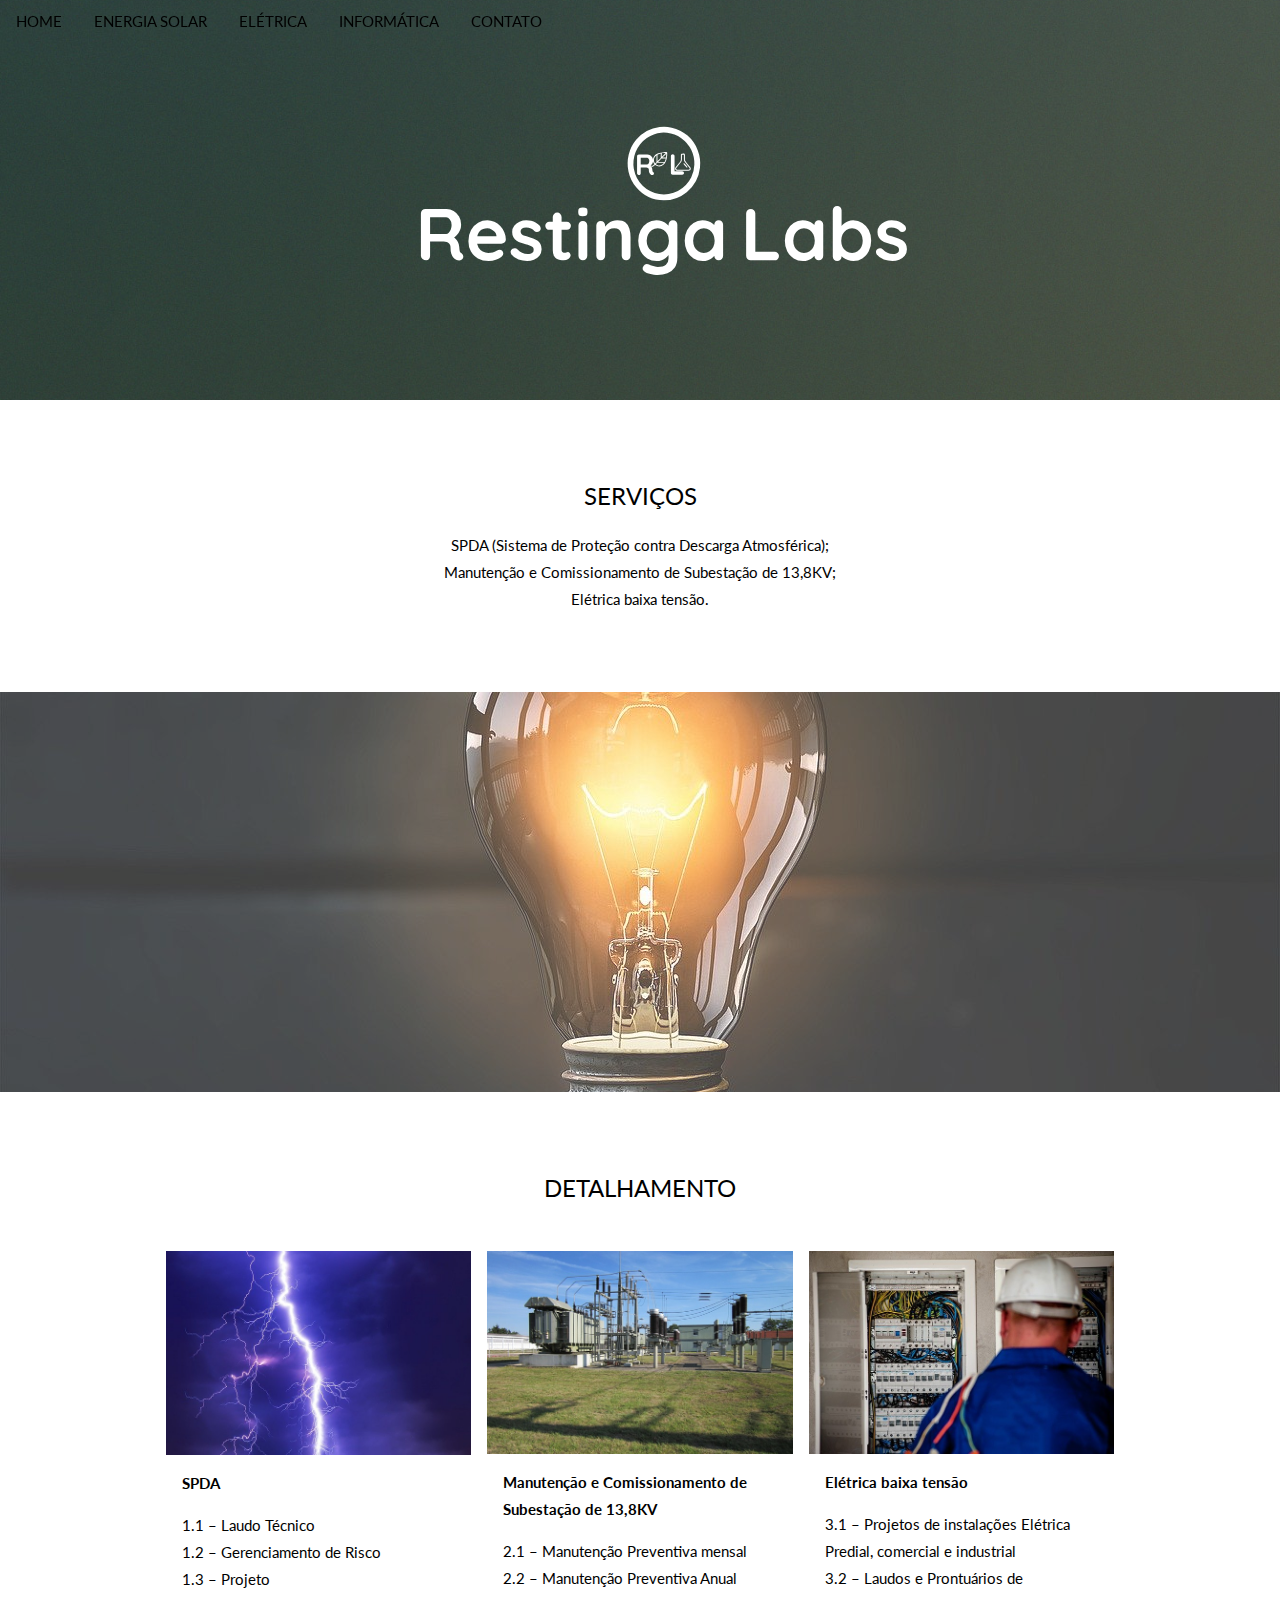
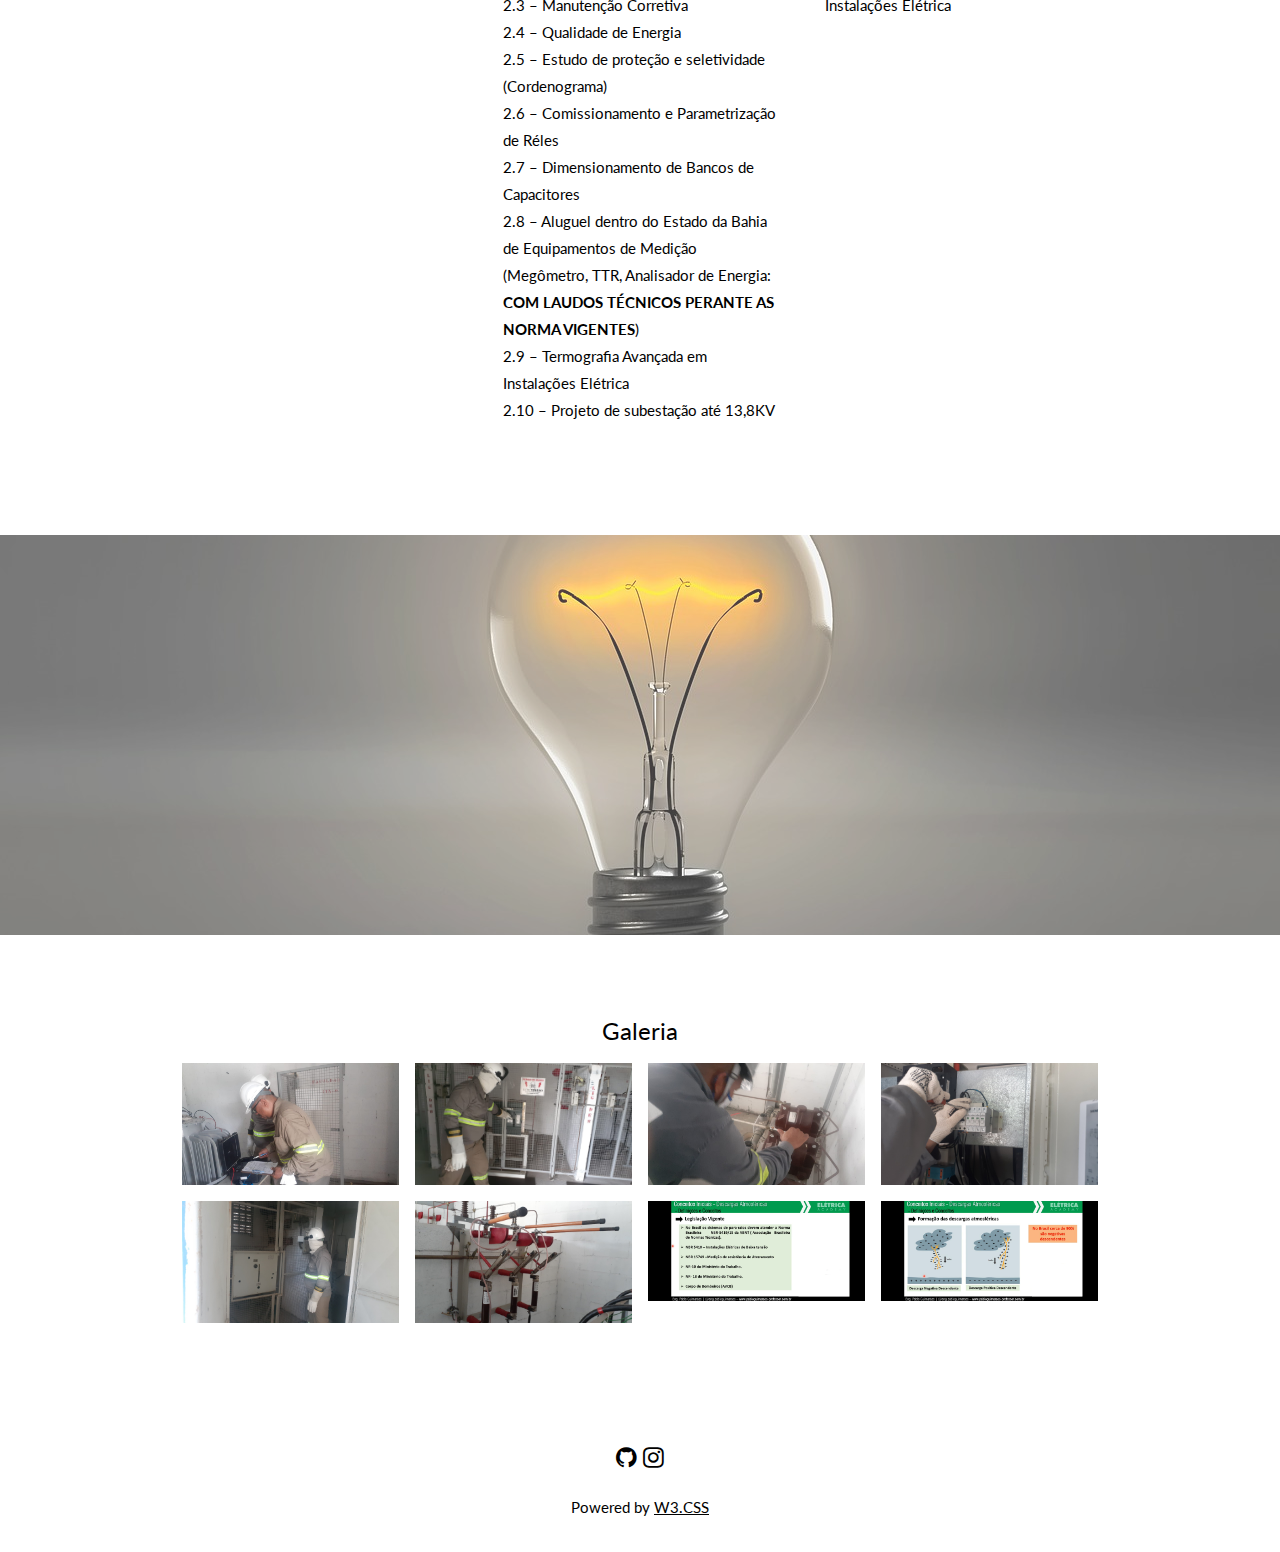
==== eletrica.html @ 57817022 "Primeiro commit" ====
<!DOCTYPE html>
<html lang="pt-br">

<head>
  <title>Restinga Labs - Elétrica</title>
  <meta charset="UTF-8">
  <meta name="viewport" content="width=device-width, initial-scale=1">
  <link rel="stylesheet" href="css/w3.css">
  <link rel="stylesheet" href="css/style.css">
  <link rel="stylesheet" href="https://fonts.googleapis.com/css?family=Lato">
  <link rel="stylesheet" href="https://cdnjs.cloudflare.com/ajax/libs/font-awesome/4.7.0/css/font-awesome.min.css">
  <link rel="icon" href="/images/icons/logo-reslab.svg" sizes="48x48">
  <meta name="description"
    content="Solução em Energia Solar, Elétrica, Sistema de Proteção contra Descarga Atmosférica, Manuteção e Comissionamento de Subestação de 13,8 KV, Desenvolvimento de Sites, Suporte em Linux " />
  <meta name="keywords"
    content="restinga labs, energia solar, energia fotovoltaica, venda de kits fotovoltaico, instalação, manutenção, sistema de proteção contra descarga atmosférica, spda, elétrica, baixa tensão, subestação, linux, desenvolvimento de sites" />
</head>

<body>

  <!-- Navbar (sit on top) -->
  <div class="w3-top">
    <div class="w3-bar" id="myNavbar">
      <a class="w3-bar-item w3-button w3-hide-medium w3-hide-large w3-right w3-round-xxlarge" href="javascript:void(0);"
        onclick="toggleFunction()" title="Toggle Navigation Menu">
        <i class="fa fa-bars"></i>
      </a>
      <a href="index.html" class="w3-bar-item w3-button w3-round-xxlarge">HOME</a>
      <!-- <a href="#servicos" class="w3-bar-item w3-button w3-hide-small w3-round-xxlarge">SERVIÇOS</a> -->
      <a href="solar.html" class="w3-bar-item w3-button w3-hide-small w3-round-xxlarge">ENERGIA SOLAR</a>
      <a href="eletrica.html" class="w3-bar-item w3-button w3-hide-small w3-round-xxlarge">ELÉTRICA</a>
      <a href="informatica.html" class="w3-bar-item w3-button w3-hide-small w3-round-xxlarge">INFORMÁTICA</a>
      <a href="index.html#contact" class="w3-bar-item w3-button w3-hide-small w3-round-xxlarge">CONTATO</a>
    </div>

    <!-- Navbar on small screens -->
    <div id="navDemo" class="w3-bar-block w3-white w3-hide w3-hide-large w3-hide-medium">
      <!-- <a href="#servicos" class="w3-bar-item w3-button" onclick="toggleFunction()">SERVIÇOS</a> -->
      <a href="solar.html" class="w3-bar-item w3-button" onclick="toggleFunction()">ENERGIA SOLAR</a>
      <a href="eletrica.html" class="w3-bar-item w3-button" onclick="toggleFunction()">ELÉTRICA</a>
      <a href="informatica.html" class="w3-bar-item w3-button" onclick="toggleFunction()">INFORMÁTICA</a>
      <a href="index.html#contact" class="w3-bar-item w3-button" onclick="toggleFunction()">CONTATO</a>
    </div>
  </div>

  <!-- First Parallax Image with Logo Text -->
  <div class="bgimg-1 w3-display-container" id="home">
    <div class="w3-display-middle" style="white-space:nowrap;">
      <span class="w3-center w3-padding-large w3-xlarge w3-wide w3-animate-opacity"><span><img
            src="images/nome-reslab.svg" alt="Logo e nome da Restinga Labs" width="100%" height="150px"
            width="150px"></span></span>
    </div>
  </div>

  <!-- Container (About Section) -->
  <div class="w3-content w3-container w3-padding-64" id="servicos">
    <h3 class="w3-center">SERVIÇOS</h3>
    <div class="w3-center">
      <p>SPDA (Sistema de Proteção contra Descarga Atmosférica);<br>
        Manutenção e Comissionamento de Subestação de 13,8KV;<br>
        Elétrica baixa tensão.
      </p>
    </div>
  </div>

  <!-- Second Parallax Image with Portfolio Text -->
  <div class="ele-img-1 w3-display-container w3-opacity-min">
    <div class="w3-display-middle">
    </div>
  </div>

  <!-- Container (Portfolio Section) -->
  <div class="w3-content w3-container w3-padding-64" id="portfolio">
    <h3 class="w3-center">DETALHAMENTO</h3>
    <div class="w3-row-padding w3-padding-32" style="margin:0 -16px">
      <div class="w3-third">
        <img src="images/outras/lightning.jpg" alt="Raio" style="width: 100%">
        <div class="w3-container w3-white">
          <p><b>SPDA</b></p>
          <p>1.1 – Laudo Técnico<br>
            1.2 – Gerenciamento de Risco<br>
            1.3 – Projeto</p>
        </div>
      </div>

      <div class="w3-third">
        <img src="images/outras/estacao.jpg" alt="Raio" style="width: 100%">
        <div class="w3-container w3-white">
          <p><b>Manutenção e Comissionamento de Subestação de 13,8KV</b></p>
          <p>2.1 – Manutenção Preventiva mensal<br>
            2.2 – Manutenção Preventiva Anual<br>
            2.3 – Manutenção Corretiva<br>
            2.4 – Qualidade de Energia<br>
            2.5 – Estudo de proteção e seletividade (Cordenograma)<br>
            2.6 – Comissionamento e Parametrização de Réles<br>
            2.7 – Dimensionamento de Bancos de Capacitores<br>
            2.8 – Aluguel dentro do Estado da Bahia de Equipamentos de Medição (Megômetro, TTR, Analisador de Energia:
            <b>COM LAUDOS TÉCNICOS PERANTE AS NORMA VIGENTES</b>)<br>
            2.9 – Termografia Avançada em Instalações Elétrica<br>
            2.10 – Projeto de subestação até 13,8KV
          </p>
        </div>
      </div>

      <div class="w3-third">
        <img src="images/outras/electrician.jpg" alt="Raio" style="width: 100%">
        <div class="w3-container w3-white">
          <p><b>Elétrica baixa tensão</b></p>
          <p>3.1 – Projetos de instalações Elétrica Predial, comercial e industrial<br>
            3.2 – Laudos e Prontuários de Instalações Elétrica</p>
        </div>
      </div>
    </div>
  </div>

  <!-- Third Parallax Image with Portfolio Text -->
  <div class="ele-img-2 w3-display-container w3-opacity-min">
    <div class="w3-display-middle">
    </div>
  </div>

  <!-- Container (Contact Section) -->
  <div class="w3-content w3-container w3-padding-64" id="contact">
    <h3 class="w3-center">Galeria</h3>

    <!-- Responsive Grid. Four columns on tablets, laptops and desktops. Will stack on mobile devices/small screens (100% width) -->
    <div class="w3-row-padding w3-center">
      <div class="w3-col m3">
        <img src="/images/gallery/eletrica/f1.jpeg" style="width:100%" onclick="onClick(this)" class="w3-hover-opacity"
          alt="Efetuando checklist">
      </div>

      <div class="w3-col m3">
        <img src="/images/gallery/eletrica/f2.jpeg" style="width:100%" onclick="onClick(this)" class="w3-hover-opacity"
          alt="Utilização de EPIs">
      </div>

      <div class="w3-col m3">
        <img src="/images/gallery/eletrica/f3.jpeg" style="width:100%" onclick="onClick(this)" class="w3-hover-opacity"
          alt="Efetuando a manuteção">
      </div>

      <div class="w3-col m3">
        <img src="/images/gallery/eletrica/f4.jpeg" style="width:100%" onclick="onClick(this)" class="w3-hover-opacity"
          alt="DPS">
      </div>
    </div>

    <div class="w3-row-padding w3-center w3-section">
      <div class="w3-col m3">
        <img src="/images/gallery/eletrica/f5.jpeg" style="width:100%" onclick="onClick(this)" class="w3-hover-opacity"
          alt="Uso de EPI">
      </div>

      <div class="w3-col m3">
        <img src="/images/gallery/eletrica/f6.jpeg" style="width:100%" onclick="onClick(this)" class="w3-hover-opacity"
          alt="Fusíveis">
      </div>

      <div class="w3-col m3">
        <img src="/images/gallery/eletrica/f7.jpeg" style="width:100%" onclick="onClick(this)" class="w3-hover-opacity"
          alt="Capacitação">
      </div>

      <div class="w3-col m3">
        <img src="/images//gallery/eletrica/f8.jpeg" style="width:100%" onclick="onClick(this)" class="w3-hover-opacity"
          alt="Capacitação">
      </div>
    </div>
  </div>

  <!-- Modal for full size images on click-->
  <div id="modal01" class="w3-modal w3-black" onclick="this.style.display='none'">
    <span class="w3-button w3-large w3-black w3-display-topright" title="Close Modal Image"><i
        class="fa fa-remove"></i></span>
    <div class="w3-modal-content w3-animate-zoom w3-center w3-transparent w3-padding-64">
      <img id="img01" class="w3-image">
      <p id="caption" class="w3-opacity w3-large"></p>
    </div>
  </div>

  <!-- Footer -->
  <footer class="w3-center w3-padding-16 footer">
    <div class="w3-xlarge w3-section">
      <i class="fa fa-github w3-hover-opacity"></i>
      <i class="fa fa-instagram w3-hover-opacity"></i>
    </div>
    <p>Powered by <a href="https://www.w3schools.com/w3css/default.asp" title="Wilton Gonçalves" target="_blank"
        class="w3-hover-text-green">W3.CSS</a></p>
  </footer>

  <!-- Script -->
  <script src="js/w3.js"></script>
  <script src="js/style.js"></script>

</body>

</html>
---- css/style.css ----
body,
h1,
h2,
h3,
h4,
h5,
h6 {
  font-family: "Lato", sans-serif;
}

body,
html {
  height: 100%;
  color: #000000;
  line-height: 1.8;
}

/* Create a Parallax Effect */
.bgimg-1,
.bgimg-2,
.bgimg-3,
.ele-img-1,
.ele-img-2,
.sol-img-1,
.sol-img-2,
.inf-img-1,
.inf-img-2,
.footer {
  background-attachment: fixed;
  background-position: center;
  background-repeat: no-repeat;
  background-size: cover;
}

/* First image (Logo. Full height) */
.bgimg-1 {
  background-image: url("/images/backgrond/bg.jpg");
  min-height: 100%;
}

/* Second image (Portfolio) */
.bgimg-2 {
  background-image: url("/images/backgrond/floor.jpg");
  min-height: 400px;
}

/* Third image (Contact) */
.bgimg-3 {
  background-image: url("/images/backgrond/contact.jpg");
  min-height: 400px;
}

/* Image eletric 1*/
.ele-img-1 {
  background-image: url("/images/backgrond/light-bulb.jpg");
  min-height: 400px;
}

/* Image eletric 2*/
.ele-img-2 {
  background-image: url("/images/backgrond/lightbulb.jpg");
  min-height: 400px;
}

/* Image solar 1*/
.sol-img-1 {
  background-image: url("/images/backgrond/solar-green.jpg");
  min-height: 400px;
}

/* Image solar 2*/
.sol-img-2 {
  background-image: url("/images/backgrond/panel.jpg");
  min-height: 400px;
}

/* Image Informatic 1 */
.inf-img-1 {
  background-image: url("/images/backgrond/code.jpg");
  min-height: 400px;
}
/* Image Informatic 2 */
.inf-img-2 {
  background-image: url("/images/backgrond/programming.jpg");
  min-height: 400px;
}

/* Footer */
.footer {
  background-image: url("/images/backgrond/bg.jpg");
  min-height: 40px;
}

.w3-wide {
  letter-spacing: 10px;
}

.w3-hover-opacity {
  cursor: pointer;
}

/* Turn off parallax scrolling for tablets and phones */
@media only screen and (max-device-width: 1600px) {

  .bgimg-1,
  .bgimg-2,
  .bgimg-3,
  .ele-img-1,
  .ele-img-2,
  .sol-img-1,
  .sol-img-2,
  .inf-img-1,
  .inf-img-2 {
    background-attachment: scroll;
    min-height: 400px;
  }
}
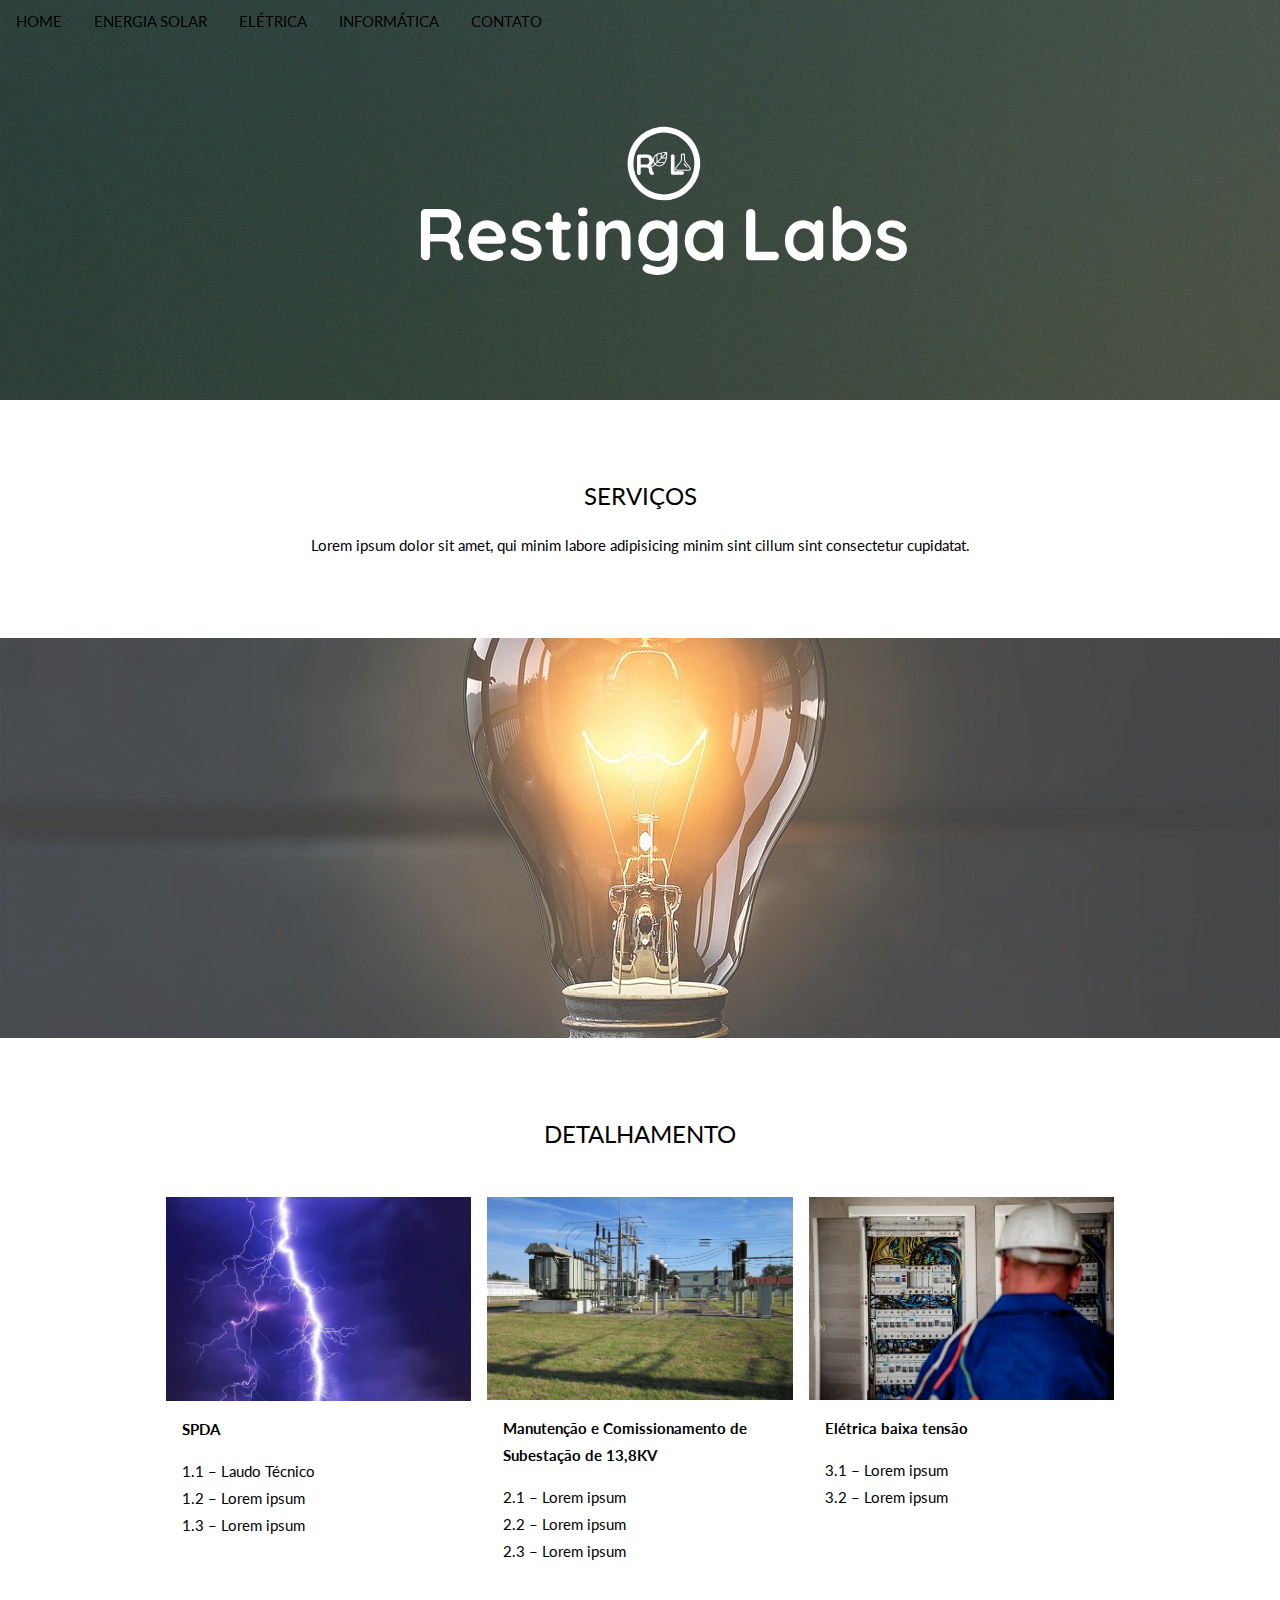
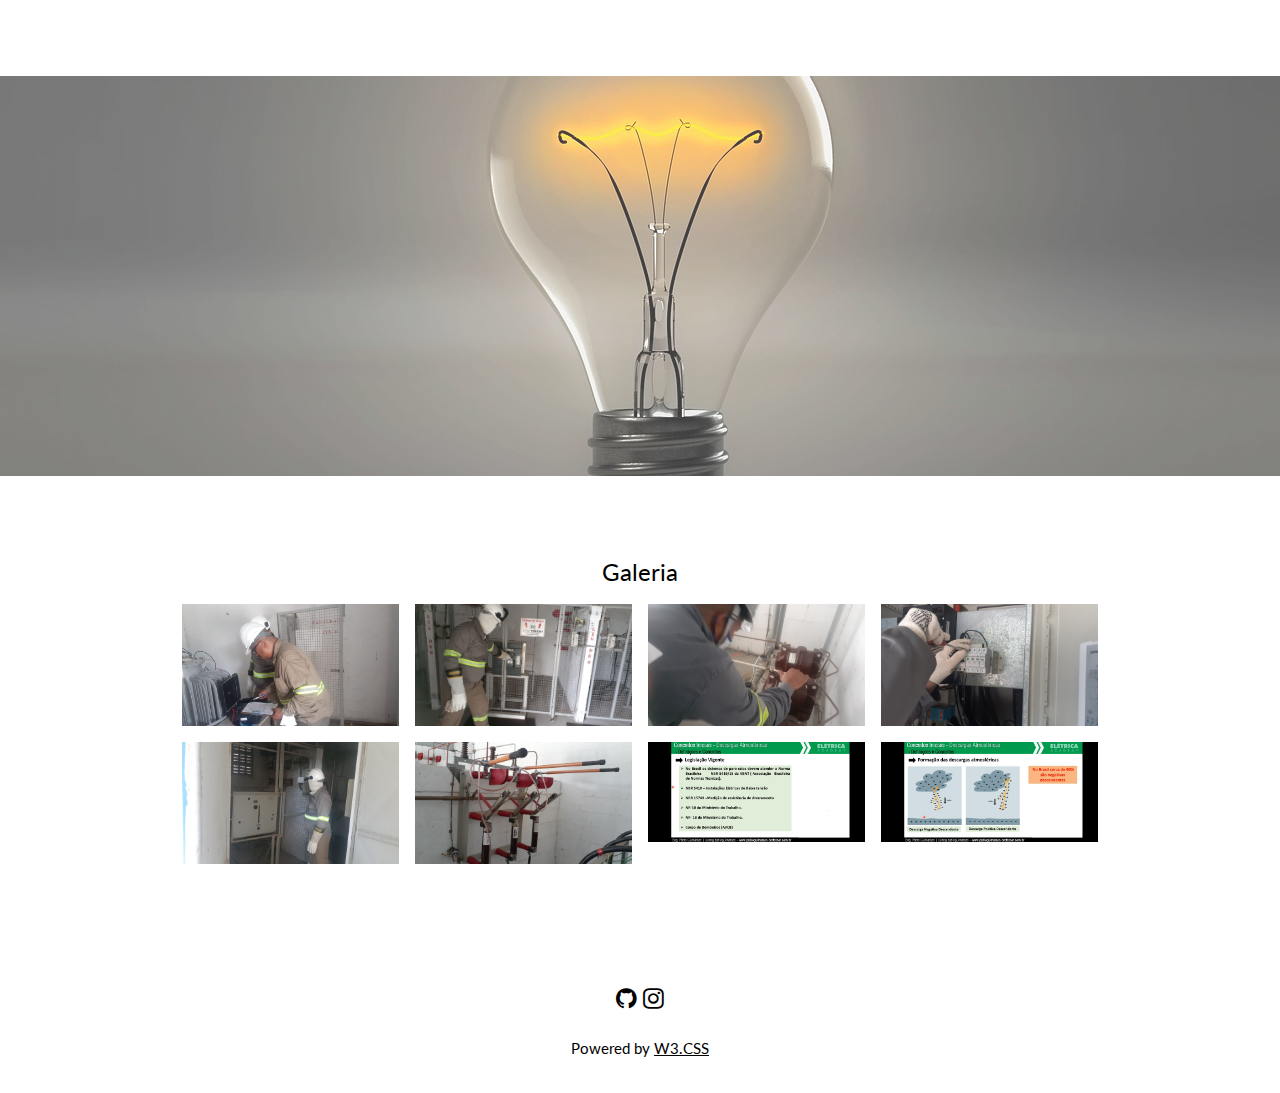
==== commit faa84347: "Limpeza de conteúdo" ====
--- a/eletrica.html
+++ b/eletrica.html
@@ -56,10 +56,7 @@
   <div class="w3-content w3-container w3-padding-64" id="servicos">
     <h3 class="w3-center">SERVIÇOS</h3>
     <div class="w3-center">
-      <p>SPDA (Sistema de Proteção contra Descarga Atmosférica);<br>
-        Manutenção e Comissionamento de Subestação de 13,8KV;<br>
-        Elétrica baixa tensão.
-      </p>
+      <p>Lorem ipsum dolor sit amet, qui minim labore adipisicing minim sint cillum sint consectetur cupidatat.</p>
     </div>
   </div>
 
@@ -78,8 +75,8 @@
         <div class="w3-container w3-white">
           <p><b>SPDA</b></p>
           <p>1.1 – Laudo Técnico<br>
-            1.2 – Gerenciamento de Risco<br>
-            1.3 – Projeto</p>
+            1.2 – Lorem ipsum<br>
+            1.3 – Lorem ipsum</p>
         </div>
       </div>
 
@@ -87,17 +84,9 @@
         <img src="images/outras/estacao.jpg" alt="Raio" style="width: 100%">
         <div class="w3-container w3-white">
           <p><b>Manutenção e Comissionamento de Subestação de 13,8KV</b></p>
-          <p>2.1 – Manutenção Preventiva mensal<br>
-            2.2 – Manutenção Preventiva Anual<br>
-            2.3 – Manutenção Corretiva<br>
-            2.4 – Qualidade de Energia<br>
-            2.5 – Estudo de proteção e seletividade (Cordenograma)<br>
-            2.6 – Comissionamento e Parametrização de Réles<br>
-            2.7 – Dimensionamento de Bancos de Capacitores<br>
-            2.8 – Aluguel dentro do Estado da Bahia de Equipamentos de Medição (Megômetro, TTR, Analisador de Energia:
-            <b>COM LAUDOS TÉCNICOS PERANTE AS NORMA VIGENTES</b>)<br>
-            2.9 – Termografia Avançada em Instalações Elétrica<br>
-            2.10 – Projeto de subestação até 13,8KV
+          <p>2.1 – Lorem ipsum<br>
+            2.2 – Lorem ipsum<br>
+            2.3 – Lorem ipsum<br>
           </p>
         </div>
       </div>
@@ -106,8 +95,8 @@
         <img src="images/outras/electrician.jpg" alt="Raio" style="width: 100%">
         <div class="w3-container w3-white">
           <p><b>Elétrica baixa tensão</b></p>
-          <p>3.1 – Projetos de instalações Elétrica Predial, comercial e industrial<br>
-            3.2 – Laudos e Prontuários de Instalações Elétrica</p>
+          <p>3.1 – Lorem ipsum<br>
+            3.2 – Lorem ipsum</p>
         </div>
       </div>
     </div>
